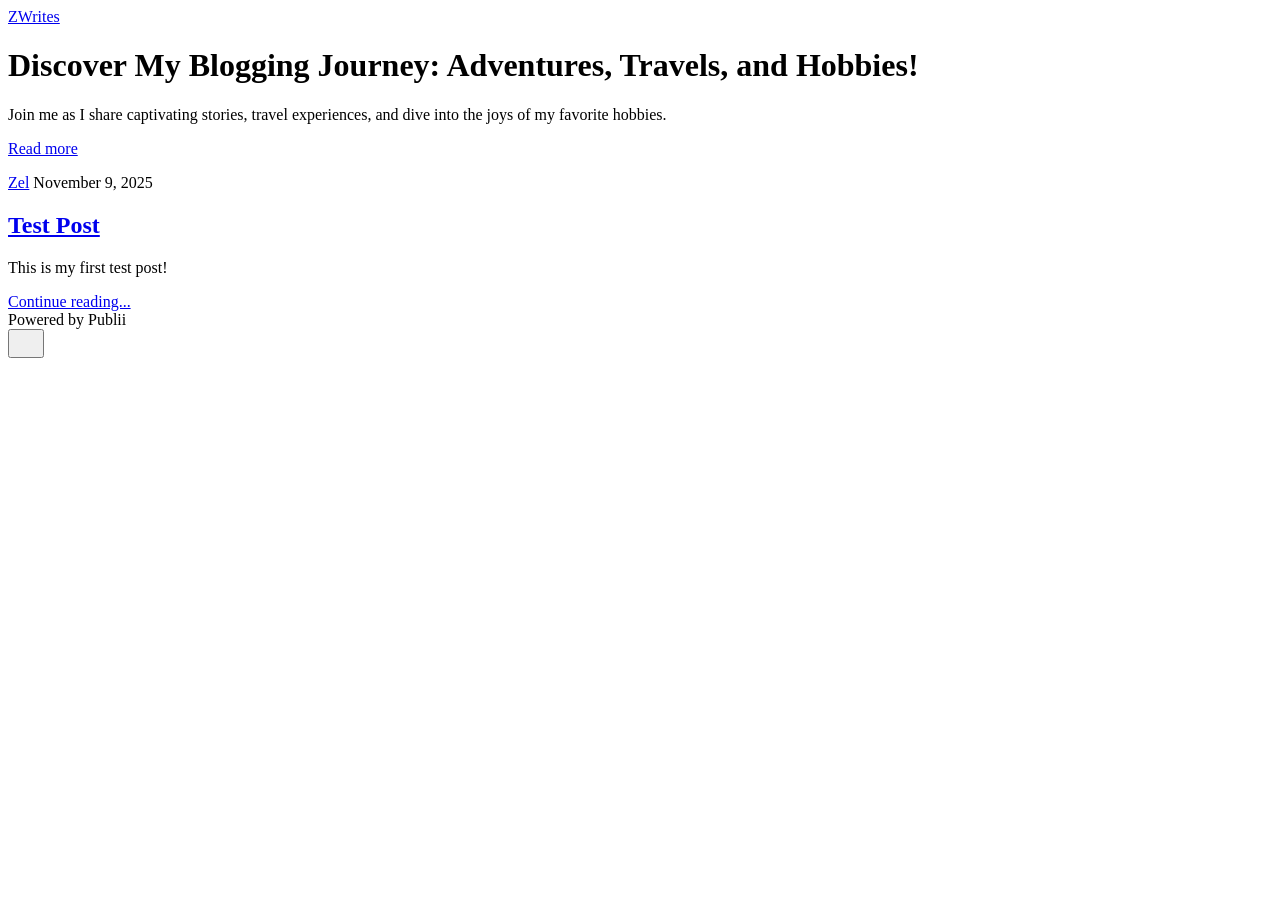
==== index.html @ c931c171 "Updated from Publii" ====
<!DOCTYPE html><html lang="en-gb"><head><meta charset="utf-8"><meta http-equiv="X-UA-Compatible" content="IE=edge"><meta name="viewport" content="width=device-width,initial-scale=1"><title>ZWrites</title><meta name="generator" content="Publii Open-Source CMS for Static Site"><link rel="canonical" href="https://zel-writes.com/"><link rel="alternate" type="application/atom+xml" href="https://zel-writes.com/feed.xml" title="ZWrites - RSS"><link rel="alternate" type="application/json" href="https://zel-writes.com/feed.json" title="ZWrites - JSON"><meta property="og:title" content="ZWrites"><meta property="og:site_name" content="ZWrites"><meta property="og:description" content=""><meta property="og:url" content="https://zel-writes.com/"><meta property="og:type" content="website"><link rel="stylesheet" href="https://zel-writes.com/assets/css/style.css?v=b09e72b2ca1a38c969d44da51bb22509"><script type="application/ld+json">{"@context":"http://schema.org","@type":"Organization","name":"ZWrites","url":"https://zel-writes.com/"}</script><noscript><style>img[loading] {
                    opacity: 1;
                }</style></noscript></head><body class="home-template"><header class="top js-header"><a class="logo" href="https://zel-writes.com/">ZWrites</a></header><main><div class="hero hero--noimage"><header class="hero__content"><div class="wrapper"><h1>Discover My Blogging Journey: Adventures, Travels, and Hobbies!</h1><p>Join me as I share captivating stories, travel experiences, and dive into the joys of my favorite hobbies.</p><p><a href="#" class="btn">Read more</a></p></div></header></div><div class="wrapper feed"><article class="feed__item feed__item--centered"><div class="feed__content"><header><div class="feed__meta"><a href="https://zel-writes.com/authors/zel/" class="feed__author">Zel</a> <time datetime="2025-11-09T13:26" class="feed__date">November 9, 2025</time></div><h2 class="feed__title"><a href="https://zel-writes.com/test-post.html">Test Post</a></h2></header><p>This is my first test post!</p><a href="https://zel-writes.com/test-post.html" class="readmore feed__readmore">Continue reading...</a></div></article></div></main><footer class="footer"><div class="wrapper"><div class="footer__copyright">Powered by Publii</div><button id="backToTop" class="footer__bttop" aria-label="Back to top" title="Back to top"><svg width="20" height="20"><use xlink:href="https://zel-writes.com/assets/svg/svg-map.svg#toparrow"/></svg></button></div></footer><script defer="defer" src="https://zel-writes.com/assets/js/scripts.min.js?v=ffcbea6c02c8178d10092962b235a5b0"></script><script>window.publiiThemeMenuConfig={mobileMenuMode:'sidebar',animationSpeed:300,submenuWidth: 'auto',doubleClickTime:500,mobileMenuExpandableSubmenus:true,relatedContainerForOverlayMenuSelector:'.top'};</script><script>var images = document.querySelectorAll('img[loading]');
        for (var i = 0; i < images.length; i++) {
            if (images[i].complete) {
                images[i].classList.add('is-loaded');
            } else {
                images[i].addEventListener('load', function () {
                    this.classList.add('is-loaded');
                }, false);
            }
        }</script></body></html>
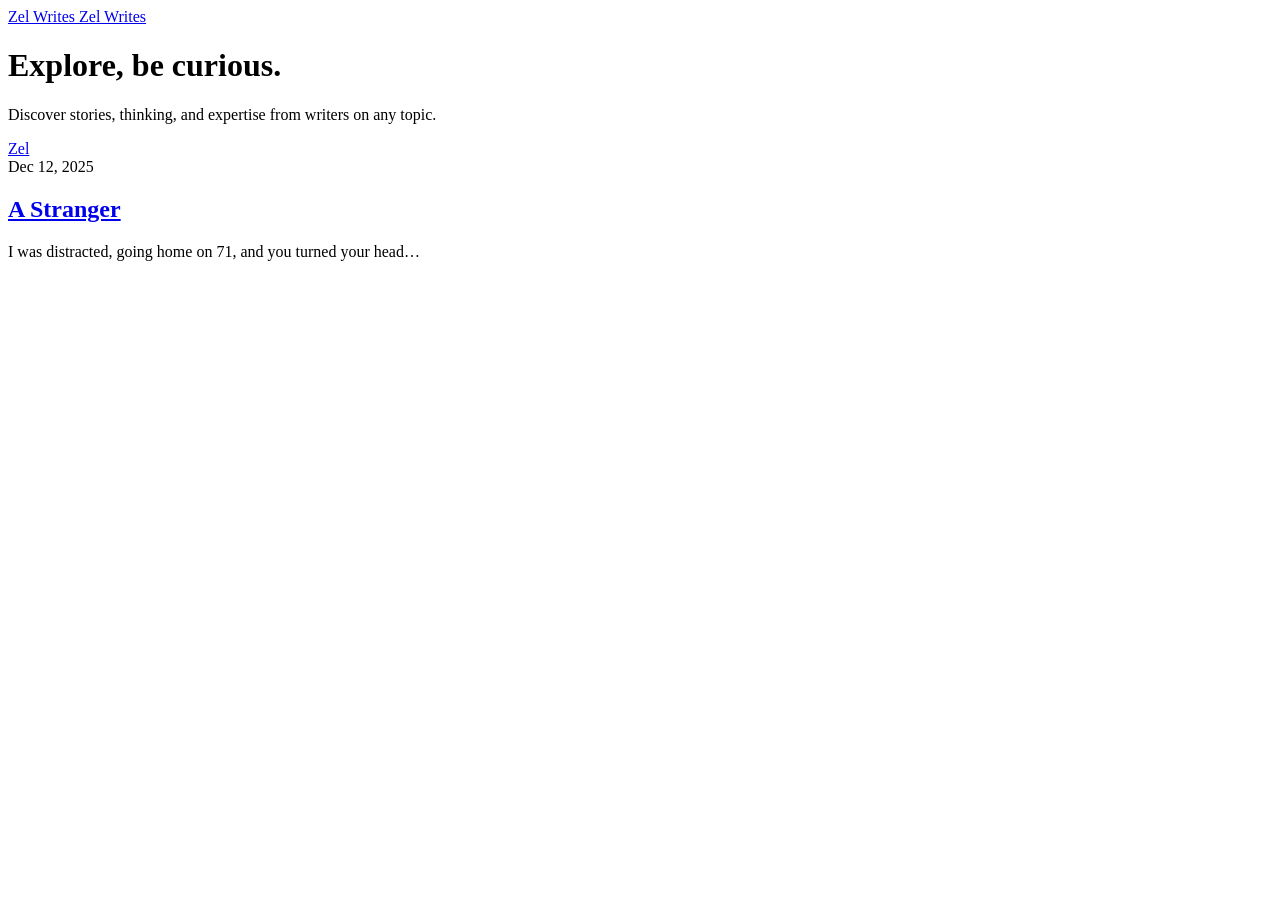
==== commit e0f9040e: "Updated from Publii" ====
--- a/index.html
+++ b/index.html
@@ -1,6 +1,6 @@
-<!DOCTYPE html><html lang="en-gb"><head><meta charset="utf-8"><meta http-equiv="X-UA-Compatible" content="IE=edge"><meta name="viewport" content="width=device-width,initial-scale=1"><title>ZWrites</title><meta name="generator" content="Publii Open-Source CMS for Static Site"><link rel="canonical" href="https://zel-writes.com/"><link rel="alternate" type="application/atom+xml" href="https://zel-writes.com/feed.xml" title="ZWrites - RSS"><link rel="alternate" type="application/json" href="https://zel-writes.com/feed.json" title="ZWrites - JSON"><meta property="og:title" content="ZWrites"><meta property="og:site_name" content="ZWrites"><meta property="og:description" content=""><meta property="og:url" content="https://zel-writes.com/"><meta property="og:type" content="website"><link rel="stylesheet" href="https://zel-writes.com/assets/css/style.css?v=b09e72b2ca1a38c969d44da51bb22509"><script type="application/ld+json">{"@context":"http://schema.org","@type":"Organization","name":"ZWrites","url":"https://zel-writes.com/"}</script><noscript><style>img[loading] {
+<!DOCTYPE html><html lang="en-us"><head><meta charset="utf-8"><meta http-equiv="X-UA-Compatible" content="IE=edge"><meta name="viewport" content="width=device-width,initial-scale=1"><title>Zel Writes</title><meta name="generator" content="Publii Open-Source CMS for Static Site"><link rel="canonical" href="https://zel-writes.com/"><link rel="alternate" type="application/atom+xml" href="https://zel-writes.com/feed.xml" title="Zel Writes  - RSS"><link rel="alternate" type="application/json" href="https://zel-writes.com/feed.json" title="Zel Writes  - JSON"><meta property="og:title" content="Zel Writes "><meta property="og:site_name" content="Zel Writes "><meta property="og:description" content=""><meta property="og:url" content="https://zel-writes.com/"><meta property="og:type" content="website"><link rel="stylesheet" href="https://zel-writes.com/assets/css/style.css?v=0dbe2aa6ff68ee10c9eaf9a26e93ae05"><script type="application/ld+json">{"@context":"http://schema.org","@type":"Organization","name":"Zel Writes ","url":"https://zel-writes.com/"}</script><noscript><style>img[loading] {
                     opacity: 1;
-                }</style></noscript></head><body class="home-template"><header class="top js-header"><a class="logo" href="https://zel-writes.com/">ZWrites</a></header><main><div class="hero hero--noimage"><header class="hero__content"><div class="wrapper"><h1>Discover My Blogging Journey: Adventures, Travels, and Hobbies!</h1><p>Join me as I share captivating stories, travel experiences, and dive into the joys of my favorite hobbies.</p><p><a href="#" class="btn">Read more</a></p></div></header></div><div class="wrapper feed"><article class="feed__item feed__item--centered"><div class="feed__content"><header><div class="feed__meta"><a href="https://zel-writes.com/authors/zel/" class="feed__author">Zel</a> <time datetime="2025-11-09T13:26" class="feed__date">November 9, 2025</time></div><h2 class="feed__title"><a href="https://zel-writes.com/test-post.html">Test Post</a></h2></header><p>This is my first test post!</p><a href="https://zel-writes.com/test-post.html" class="readmore feed__readmore">Continue reading...</a></div></article></div></main><footer class="footer"><div class="wrapper"><div class="footer__copyright">Powered by Publii</div><button id="backToTop" class="footer__bttop" aria-label="Back to top" title="Back to top"><svg width="20" height="20"><use xlink:href="https://zel-writes.com/assets/svg/svg-map.svg#toparrow"/></svg></button></div></footer><script defer="defer" src="https://zel-writes.com/assets/js/scripts.min.js?v=ffcbea6c02c8178d10092962b235a5b0"></script><script>window.publiiThemeMenuConfig={mobileMenuMode:'sidebar',animationSpeed:300,submenuWidth: 'auto',doubleClickTime:500,mobileMenuExpandableSubmenus:true,relatedContainerForOverlayMenuSelector:'.top'};</script><script>var images = document.querySelectorAll('img[loading]');
+                }</style></noscript></head><body class="home-template"><div class="container container--nosidebar"><div class="left-bar"><div class="left-bar__inner"><header class="header"><a class="logo" href="https://zel-writes.com/">Zel Writes </a><a class="logo logo--atbottom" href="https://zel-writes.com/">Zel Writes</a></header></div></div><main class="main"><div class="hero"><div class="main__inner"><h1>Explore, be curious.</h1><p>Discover stories, thinking, and expertise from writers on any topic.</p></div></div><div class="main__inner"><article class="c-card"><div class="c-card__meta"><div class="c-card__author"><a href="https://zel-writes.com/authors/zel/">Zel</a></div><time datetime="2025-12-12T12:43">Dec 12, 2025</time></div><header class="c-card__header"><h2 class="c-card__title"><a href="https://zel-writes.com/a-stranger/">A Stranger</a></h2><p>I was distracted, going home on 71, and you turned your head&hellip;</p></header></article></div></main></div><script defer="defer" src="https://zel-writes.com/assets/js/scripts.min.js?v=b2d91bcadbf5db401b76eb5bb3092eb7"></script><script>var images = document.querySelectorAll('img[loading]');
         for (var i = 0; i < images.length; i++) {
             if (images[i].complete) {
                 images[i].classList.add('is-loaded');
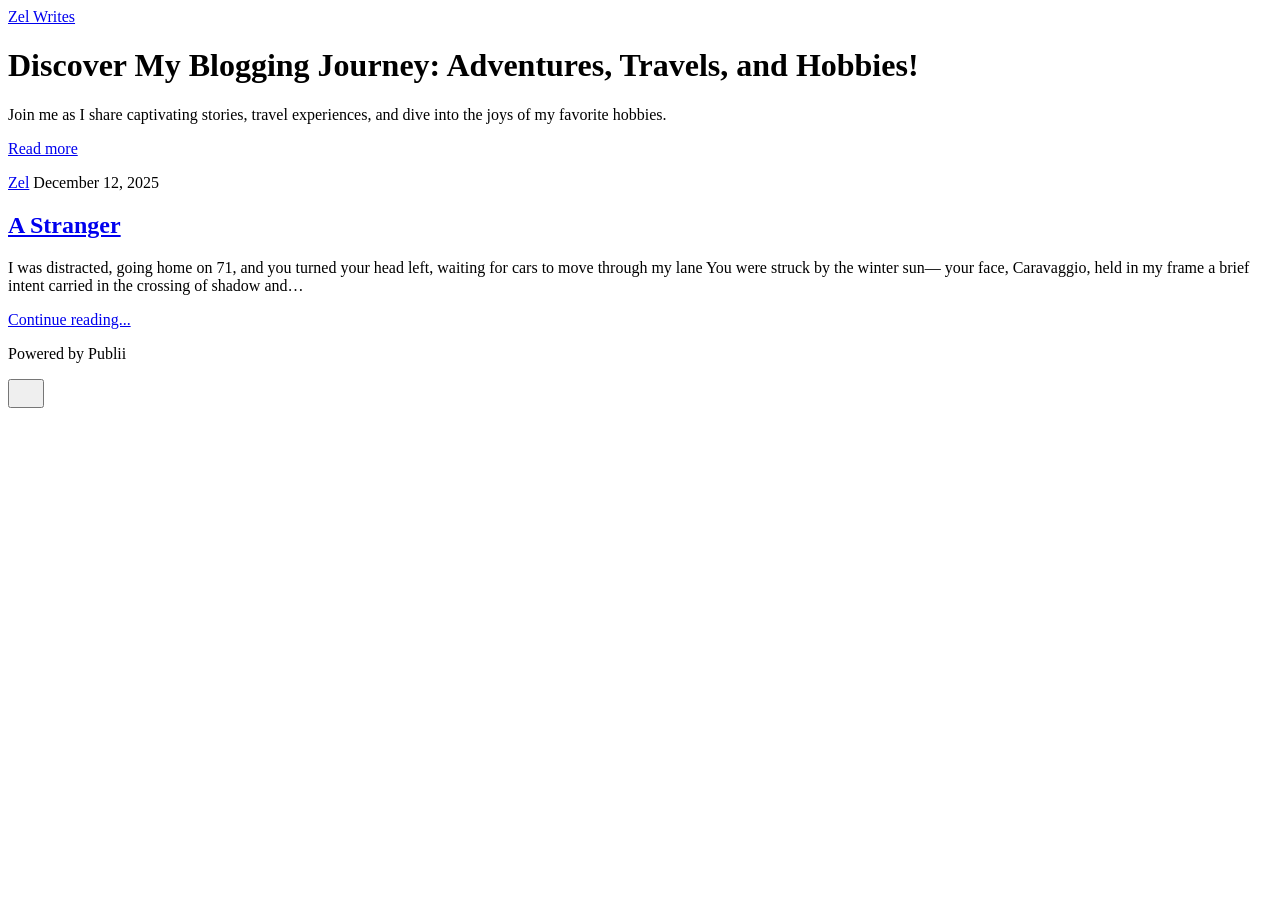
==== commit f2baa153: "Updated from Publii" ====
--- a/index.html
+++ b/index.html
@@ -1,6 +1,6 @@
-<!DOCTYPE html><html lang="en-us"><head><meta charset="utf-8"><meta http-equiv="X-UA-Compatible" content="IE=edge"><meta name="viewport" content="width=device-width,initial-scale=1"><title>Zel Writes</title><meta name="generator" content="Publii Open-Source CMS for Static Site"><link rel="canonical" href="https://zel-writes.com/"><link rel="alternate" type="application/atom+xml" href="https://zel-writes.com/feed.xml" title="Zel Writes  - RSS"><link rel="alternate" type="application/json" href="https://zel-writes.com/feed.json" title="Zel Writes  - JSON"><meta property="og:title" content="Zel Writes "><meta property="og:site_name" content="Zel Writes "><meta property="og:description" content=""><meta property="og:url" content="https://zel-writes.com/"><meta property="og:type" content="website"><link rel="stylesheet" href="https://zel-writes.com/assets/css/style.css?v=0dbe2aa6ff68ee10c9eaf9a26e93ae05"><script type="application/ld+json">{"@context":"http://schema.org","@type":"Organization","name":"Zel Writes ","url":"https://zel-writes.com/"}</script><noscript><style>img[loading] {
+<!DOCTYPE html><html lang="en-us"><head><meta charset="utf-8"><meta http-equiv="X-UA-Compatible" content="IE=edge"><meta name="viewport" content="width=device-width,initial-scale=1"><title>Zel Writes</title><meta name="generator" content="Publii Open-Source CMS for Static Site"><link rel="canonical" href="https://zel-writes.com/"><link rel="alternate" type="application/atom+xml" href="https://zel-writes.com/feed.xml" title="Zel Writes  - RSS"><link rel="alternate" type="application/json" href="https://zel-writes.com/feed.json" title="Zel Writes  - JSON"><meta property="og:title" content="Zel Writes "><meta property="og:site_name" content="Zel Writes "><meta property="og:description" content=""><meta property="og:url" content="https://zel-writes.com/"><meta property="og:type" content="website"><link rel="stylesheet" href="https://zel-writes.com/assets/css/style.css?v=b09e72b2ca1a38c969d44da51bb22509"><script type="application/ld+json">{"@context":"http://schema.org","@type":"Organization","name":"Zel Writes ","url":"https://zel-writes.com/"}</script><noscript><style>img[loading] {
                     opacity: 1;
-                }</style></noscript></head><body class="home-template"><div class="container container--nosidebar"><div class="left-bar"><div class="left-bar__inner"><header class="header"><a class="logo" href="https://zel-writes.com/">Zel Writes </a><a class="logo logo--atbottom" href="https://zel-writes.com/">Zel Writes</a></header></div></div><main class="main"><div class="hero"><div class="main__inner"><h1>Explore, be curious.</h1><p>Discover stories, thinking, and expertise from writers on any topic.</p></div></div><div class="main__inner"><article class="c-card"><div class="c-card__meta"><div class="c-card__author"><a href="https://zel-writes.com/authors/zel/">Zel</a></div><time datetime="2025-12-12T12:43">Dec 12, 2025</time></div><header class="c-card__header"><h2 class="c-card__title"><a href="https://zel-writes.com/a-stranger/">A Stranger</a></h2><p>I was distracted, going home on 71, and you turned your head&hellip;</p></header></article></div></main></div><script defer="defer" src="https://zel-writes.com/assets/js/scripts.min.js?v=b2d91bcadbf5db401b76eb5bb3092eb7"></script><script>var images = document.querySelectorAll('img[loading]');
+                }</style></noscript></head><body class="home-template"><header class="top js-header"><a class="logo" href="https://zel-writes.com/">Zel Writes</a></header><main><div class="hero hero--noimage"><header class="hero__content"><div class="wrapper"><h1>Discover My Blogging Journey: Adventures, Travels, and Hobbies!</h1><p>Join me as I share captivating stories, travel experiences, and dive into the joys of my favorite hobbies.</p><p><a href="#" class="btn">Read more</a></p></div></header></div><div class="wrapper feed"><article class="feed__item feed__item--centered"><div class="feed__content"><header><div class="feed__meta"><a href="https://zel-writes.com/authors/zel/" class="feed__author">Zel</a> <time datetime="2025-12-12T12:43" class="feed__date">December 12, 2025</time></div><h2 class="feed__title"><a href="https://zel-writes.com/a-stranger/">A Stranger</a></h2></header><p>I was distracted, going home on 71, and you turned your head left, waiting for cars to move through my lane You were struck by the winter sun— your face, Caravaggio, held in my frame a brief intent carried in the crossing of shadow and&hellip;</p><a href="https://zel-writes.com/a-stranger/" class="readmore feed__readmore">Continue reading...</a></div></article></div></main><footer class="footer"><div class="wrapper"><div class="footer__copyright"><p>Powered by Publii</p></div><button id="backToTop" class="footer__bttop" aria-label="Back to top" title="Back to top"><svg width="20" height="20"><use xlink:href="https://zel-writes.com/assets/svg/svg-map.svg#toparrow"/></svg></button></div></footer><script defer="defer" src="https://zel-writes.com/assets/js/scripts.min.js?v=ffcbea6c02c8178d10092962b235a5b0"></script><script>window.publiiThemeMenuConfig={mobileMenuMode:'sidebar',animationSpeed:300,submenuWidth: 'auto',doubleClickTime:500,mobileMenuExpandableSubmenus:true,relatedContainerForOverlayMenuSelector:'.top'};</script><script>var images = document.querySelectorAll('img[loading]');
         for (var i = 0; i < images.length; i++) {
             if (images[i].complete) {
                 images[i].classList.add('is-loaded');
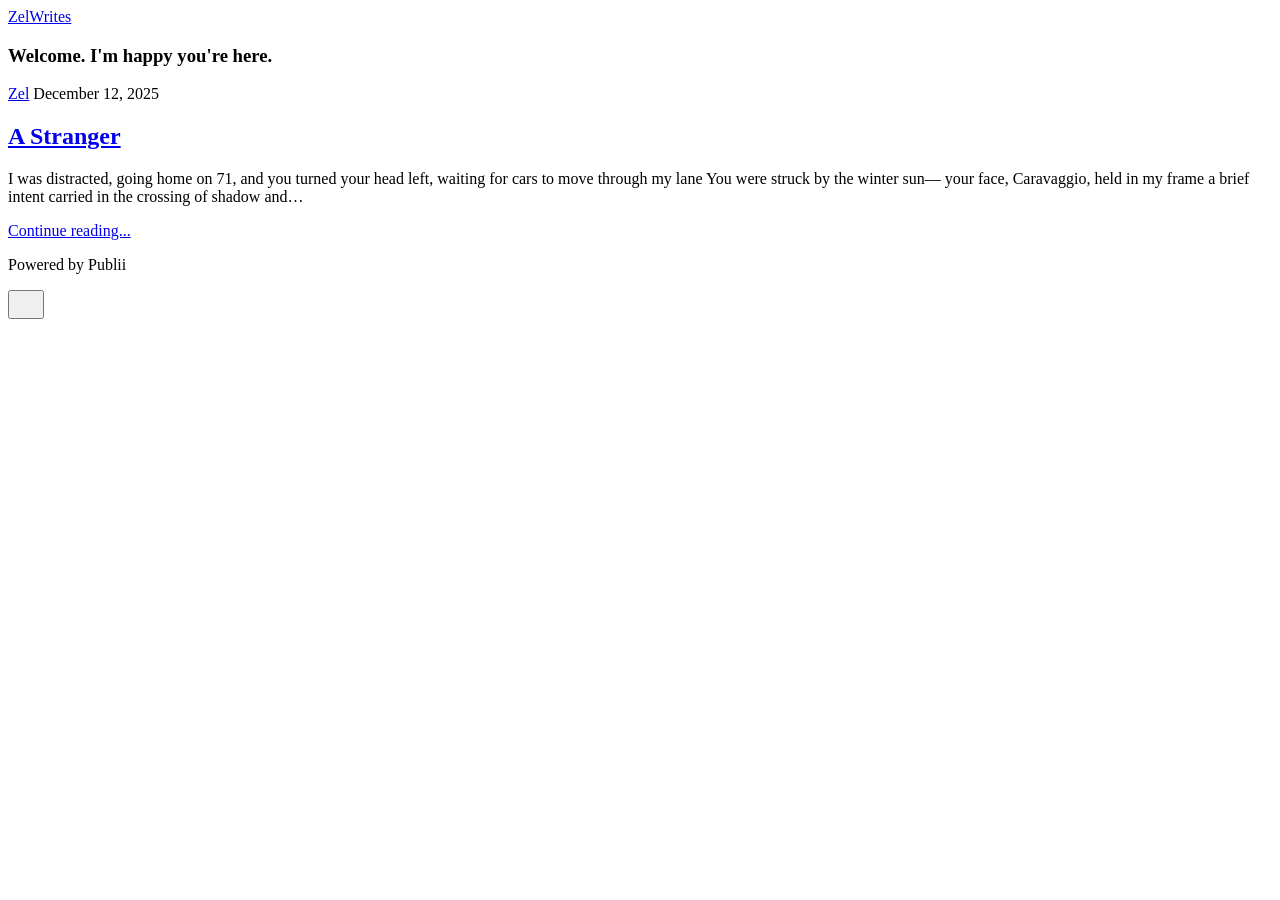
==== commit 32af057e: "Updated from Publii" ====
--- a/index.html
+++ b/index.html
@@ -1,6 +1,6 @@
-<!DOCTYPE html><html lang="en-us"><head><meta charset="utf-8"><meta http-equiv="X-UA-Compatible" content="IE=edge"><meta name="viewport" content="width=device-width,initial-scale=1"><title>Zel Writes</title><meta name="generator" content="Publii Open-Source CMS for Static Site"><link rel="canonical" href="https://zel-writes.com/"><link rel="alternate" type="application/atom+xml" href="https://zel-writes.com/feed.xml" title="Zel Writes  - RSS"><link rel="alternate" type="application/json" href="https://zel-writes.com/feed.json" title="Zel Writes  - JSON"><meta property="og:title" content="Zel Writes "><meta property="og:site_name" content="Zel Writes "><meta property="og:description" content=""><meta property="og:url" content="https://zel-writes.com/"><meta property="og:type" content="website"><link rel="stylesheet" href="https://zel-writes.com/assets/css/style.css?v=b09e72b2ca1a38c969d44da51bb22509"><script type="application/ld+json">{"@context":"http://schema.org","@type":"Organization","name":"Zel Writes ","url":"https://zel-writes.com/"}</script><noscript><style>img[loading] {
+<!DOCTYPE html><html lang="en-us"><head><meta charset="utf-8"><meta http-equiv="X-UA-Compatible" content="IE=edge"><meta name="viewport" content="width=device-width,initial-scale=1"><title>ZelWrites</title><meta name="generator" content="Publii Open-Source CMS for Static Site"><link rel="canonical" href="https://zel-writes.com/"><link rel="alternate" type="application/atom+xml" href="https://zel-writes.com/feed.xml" title="ZelWrites - RSS"><link rel="alternate" type="application/json" href="https://zel-writes.com/feed.json" title="ZelWrites - JSON"><meta property="og:title" content="ZelWrites"><meta property="og:site_name" content="ZelWrites"><meta property="og:description" content=""><meta property="og:url" content="https://zel-writes.com/"><meta property="og:type" content="website"><link rel="stylesheet" href="https://zel-writes.com/assets/css/style.css?v=b09e72b2ca1a38c969d44da51bb22509"><script type="application/ld+json">{"@context":"http://schema.org","@type":"Organization","name":"ZelWrites","url":"https://zel-writes.com/"}</script><noscript><style>img[loading] {
                     opacity: 1;
-                }</style></noscript></head><body class="home-template"><header class="top js-header"><a class="logo" href="https://zel-writes.com/">Zel Writes</a></header><main><div class="hero hero--noimage"><header class="hero__content"><div class="wrapper"><h1>Discover My Blogging Journey: Adventures, Travels, and Hobbies!</h1><p>Join me as I share captivating stories, travel experiences, and dive into the joys of my favorite hobbies.</p><p><a href="#" class="btn">Read more</a></p></div></header></div><div class="wrapper feed"><article class="feed__item feed__item--centered"><div class="feed__content"><header><div class="feed__meta"><a href="https://zel-writes.com/authors/zel/" class="feed__author">Zel</a> <time datetime="2025-12-12T12:43" class="feed__date">December 12, 2025</time></div><h2 class="feed__title"><a href="https://zel-writes.com/a-stranger/">A Stranger</a></h2></header><p>I was distracted, going home on 71, and you turned your head left, waiting for cars to move through my lane You were struck by the winter sun— your face, Caravaggio, held in my frame a brief intent carried in the crossing of shadow and&hellip;</p><a href="https://zel-writes.com/a-stranger/" class="readmore feed__readmore">Continue reading...</a></div></article></div></main><footer class="footer"><div class="wrapper"><div class="footer__copyright"><p>Powered by Publii</p></div><button id="backToTop" class="footer__bttop" aria-label="Back to top" title="Back to top"><svg width="20" height="20"><use xlink:href="https://zel-writes.com/assets/svg/svg-map.svg#toparrow"/></svg></button></div></footer><script defer="defer" src="https://zel-writes.com/assets/js/scripts.min.js?v=ffcbea6c02c8178d10092962b235a5b0"></script><script>window.publiiThemeMenuConfig={mobileMenuMode:'sidebar',animationSpeed:300,submenuWidth: 'auto',doubleClickTime:500,mobileMenuExpandableSubmenus:true,relatedContainerForOverlayMenuSelector:'.top'};</script><script>var images = document.querySelectorAll('img[loading]');
+                }</style></noscript></head><body class="home-template"><header class="top js-header"><a class="logo" href="https://zel-writes.com/">ZelWrites</a></header><main><div class="hero hero--noimage"><header class="hero__content"><div class="wrapper"><h3><strong>Welcome. I'm happy you're here. </strong></h3></div></header></div><div class="wrapper feed"><article class="feed__item feed__item--centered"><div class="feed__content"><header><div class="feed__meta"><a href="https://zel-writes.com/authors/zel/" class="feed__author">Zel</a> <time datetime="2025-12-12T12:43" class="feed__date">December 12, 2025</time></div><h2 class="feed__title"><a href="https://zel-writes.com/a-stranger/">A Stranger</a></h2></header><p>I was distracted, going home on 71, and you turned your head left, waiting for cars to move through my lane You were struck by the winter sun— your face, Caravaggio, held in my frame a brief intent carried in the crossing of shadow and&hellip;</p><a href="https://zel-writes.com/a-stranger/" class="readmore feed__readmore">Continue reading...</a></div></article></div></main><footer class="footer"><div class="wrapper"><div class="footer__copyright"><p>Powered by Publii</p></div><button id="backToTop" class="footer__bttop" aria-label="Back to top" title="Back to top"><svg width="20" height="20"><use xlink:href="https://zel-writes.com/assets/svg/svg-map.svg#toparrow"/></svg></button></div></footer><script defer="defer" src="https://zel-writes.com/assets/js/scripts.min.js?v=ffcbea6c02c8178d10092962b235a5b0"></script><script>window.publiiThemeMenuConfig={mobileMenuMode:'sidebar',animationSpeed:300,submenuWidth: 'auto',doubleClickTime:500,mobileMenuExpandableSubmenus:true,relatedContainerForOverlayMenuSelector:'.top'};</script><script>var images = document.querySelectorAll('img[loading]');
         for (var i = 0; i < images.length; i++) {
             if (images[i].complete) {
                 images[i].classList.add('is-loaded');
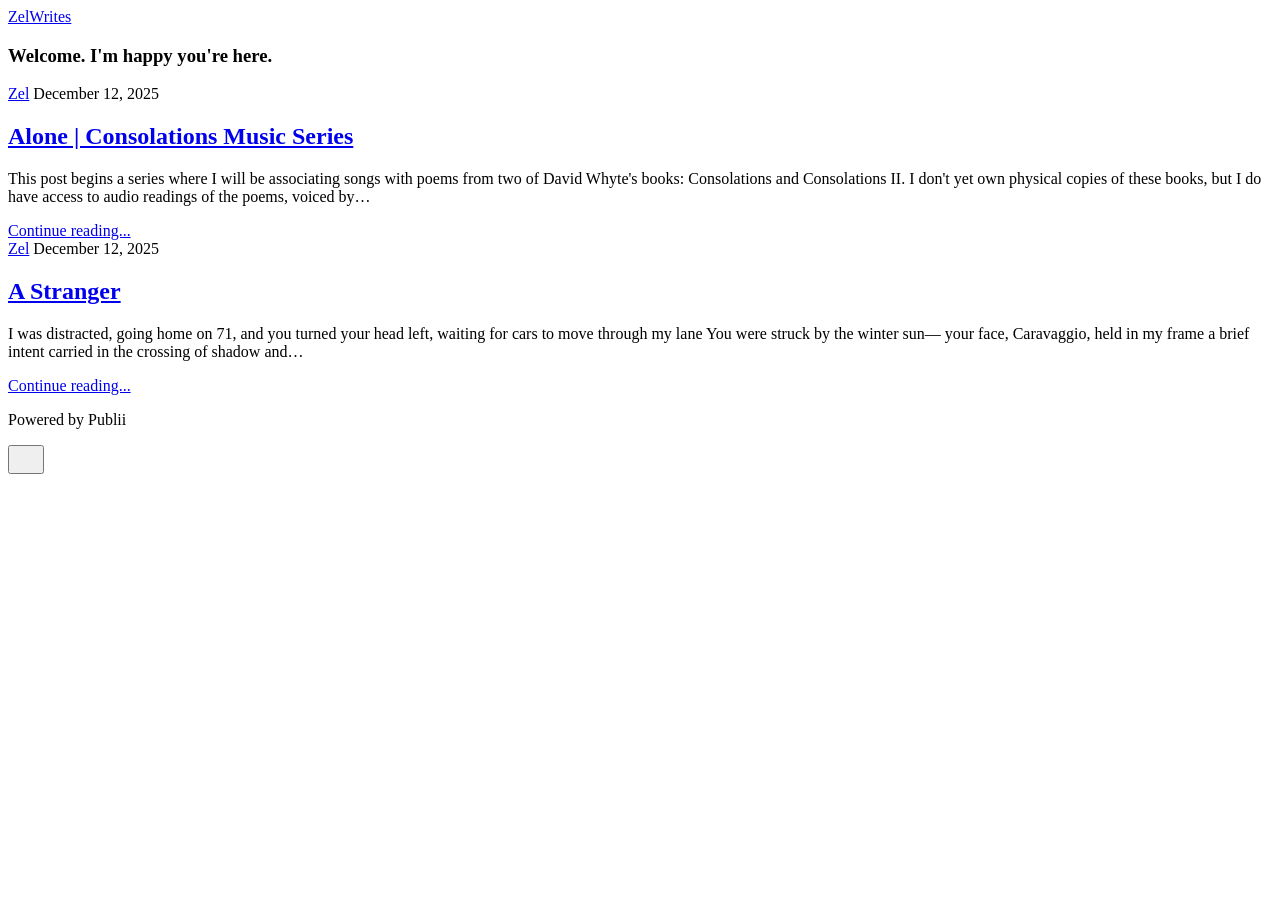
==== commit 909ef6fb: "Updated from Publii" ====
--- a/index.html
+++ b/index.html
@@ -1,6 +1,6 @@
 <!DOCTYPE html><html lang="en-us"><head><meta charset="utf-8"><meta http-equiv="X-UA-Compatible" content="IE=edge"><meta name="viewport" content="width=device-width,initial-scale=1"><title>ZelWrites</title><meta name="generator" content="Publii Open-Source CMS for Static Site"><link rel="canonical" href="https://zel-writes.com/"><link rel="alternate" type="application/atom+xml" href="https://zel-writes.com/feed.xml" title="ZelWrites - RSS"><link rel="alternate" type="application/json" href="https://zel-writes.com/feed.json" title="ZelWrites - JSON"><meta property="og:title" content="ZelWrites"><meta property="og:site_name" content="ZelWrites"><meta property="og:description" content=""><meta property="og:url" content="https://zel-writes.com/"><meta property="og:type" content="website"><link rel="stylesheet" href="https://zel-writes.com/assets/css/style.css?v=b09e72b2ca1a38c969d44da51bb22509"><script type="application/ld+json">{"@context":"http://schema.org","@type":"Organization","name":"ZelWrites","url":"https://zel-writes.com/"}</script><noscript><style>img[loading] {
                     opacity: 1;
-                }</style></noscript></head><body class="home-template"><header class="top js-header"><a class="logo" href="https://zel-writes.com/">ZelWrites</a></header><main><div class="hero hero--noimage"><header class="hero__content"><div class="wrapper"><h3><strong>Welcome. I'm happy you're here. </strong></h3></div></header></div><div class="wrapper feed"><article class="feed__item feed__item--centered"><div class="feed__content"><header><div class="feed__meta"><a href="https://zel-writes.com/authors/zel/" class="feed__author">Zel</a> <time datetime="2025-12-12T12:43" class="feed__date">December 12, 2025</time></div><h2 class="feed__title"><a href="https://zel-writes.com/a-stranger/">A Stranger</a></h2></header><p>I was distracted, going home on 71, and you turned your head left, waiting for cars to move through my lane You were struck by the winter sun— your face, Caravaggio, held in my frame a brief intent carried in the crossing of shadow and&hellip;</p><a href="https://zel-writes.com/a-stranger/" class="readmore feed__readmore">Continue reading...</a></div></article></div></main><footer class="footer"><div class="wrapper"><div class="footer__copyright"><p>Powered by Publii</p></div><button id="backToTop" class="footer__bttop" aria-label="Back to top" title="Back to top"><svg width="20" height="20"><use xlink:href="https://zel-writes.com/assets/svg/svg-map.svg#toparrow"/></svg></button></div></footer><script defer="defer" src="https://zel-writes.com/assets/js/scripts.min.js?v=ffcbea6c02c8178d10092962b235a5b0"></script><script>window.publiiThemeMenuConfig={mobileMenuMode:'sidebar',animationSpeed:300,submenuWidth: 'auto',doubleClickTime:500,mobileMenuExpandableSubmenus:true,relatedContainerForOverlayMenuSelector:'.top'};</script><script>var images = document.querySelectorAll('img[loading]');
+                }</style></noscript></head><body class="home-template"><header class="top js-header"><a class="logo" href="https://zel-writes.com/">ZelWrites</a></header><main><div class="hero hero--noimage"><header class="hero__content"><div class="wrapper"><h3><strong>Welcome. I'm happy you're here. </strong></h3></div></header></div><div class="wrapper feed"><article class="feed__item feed__item--centered"><div class="feed__content"><header><div class="feed__meta"><a href="https://zel-writes.com/authors/zel/" class="feed__author">Zel</a> <time datetime="2025-12-12T12:45" class="feed__date">December 12, 2025</time></div><h2 class="feed__title"><a href="https://zel-writes.com/consolations-music-pairing/">Alone | Consolations Music Series</a></h2></header><p>This post begins a series where I will be associating songs with poems from two of David Whyte's books: Consolations and Consolations II. I don't yet own physical copies of these books, but I do have access to audio readings of the poems, voiced by&hellip;</p><a href="https://zel-writes.com/consolations-music-pairing/" class="readmore feed__readmore">Continue reading...</a></div></article><article class="feed__item feed__item--centered"><div class="feed__content"><header><div class="feed__meta"><a href="https://zel-writes.com/authors/zel/" class="feed__author">Zel</a> <time datetime="2025-12-12T12:43" class="feed__date">December 12, 2025</time></div><h2 class="feed__title"><a href="https://zel-writes.com/a-stranger/">A Stranger</a></h2></header><p>I was distracted, going home on 71, and you turned your head left, waiting for cars to move through my lane You were struck by the winter sun— your face, Caravaggio, held in my frame a brief intent carried in the crossing of shadow and&hellip;</p><a href="https://zel-writes.com/a-stranger/" class="readmore feed__readmore">Continue reading...</a></div></article></div></main><footer class="footer"><div class="wrapper"><div class="footer__copyright"><p>Powered by Publii</p></div><button id="backToTop" class="footer__bttop" aria-label="Back to top" title="Back to top"><svg width="20" height="20"><use xlink:href="https://zel-writes.com/assets/svg/svg-map.svg#toparrow"/></svg></button></div></footer><script defer="defer" src="https://zel-writes.com/assets/js/scripts.min.js?v=ffcbea6c02c8178d10092962b235a5b0"></script><script>window.publiiThemeMenuConfig={mobileMenuMode:'sidebar',animationSpeed:300,submenuWidth: 'auto',doubleClickTime:500,mobileMenuExpandableSubmenus:true,relatedContainerForOverlayMenuSelector:'.top'};</script><script>var images = document.querySelectorAll('img[loading]');
         for (var i = 0; i < images.length; i++) {
             if (images[i].complete) {
                 images[i].classList.add('is-loaded');
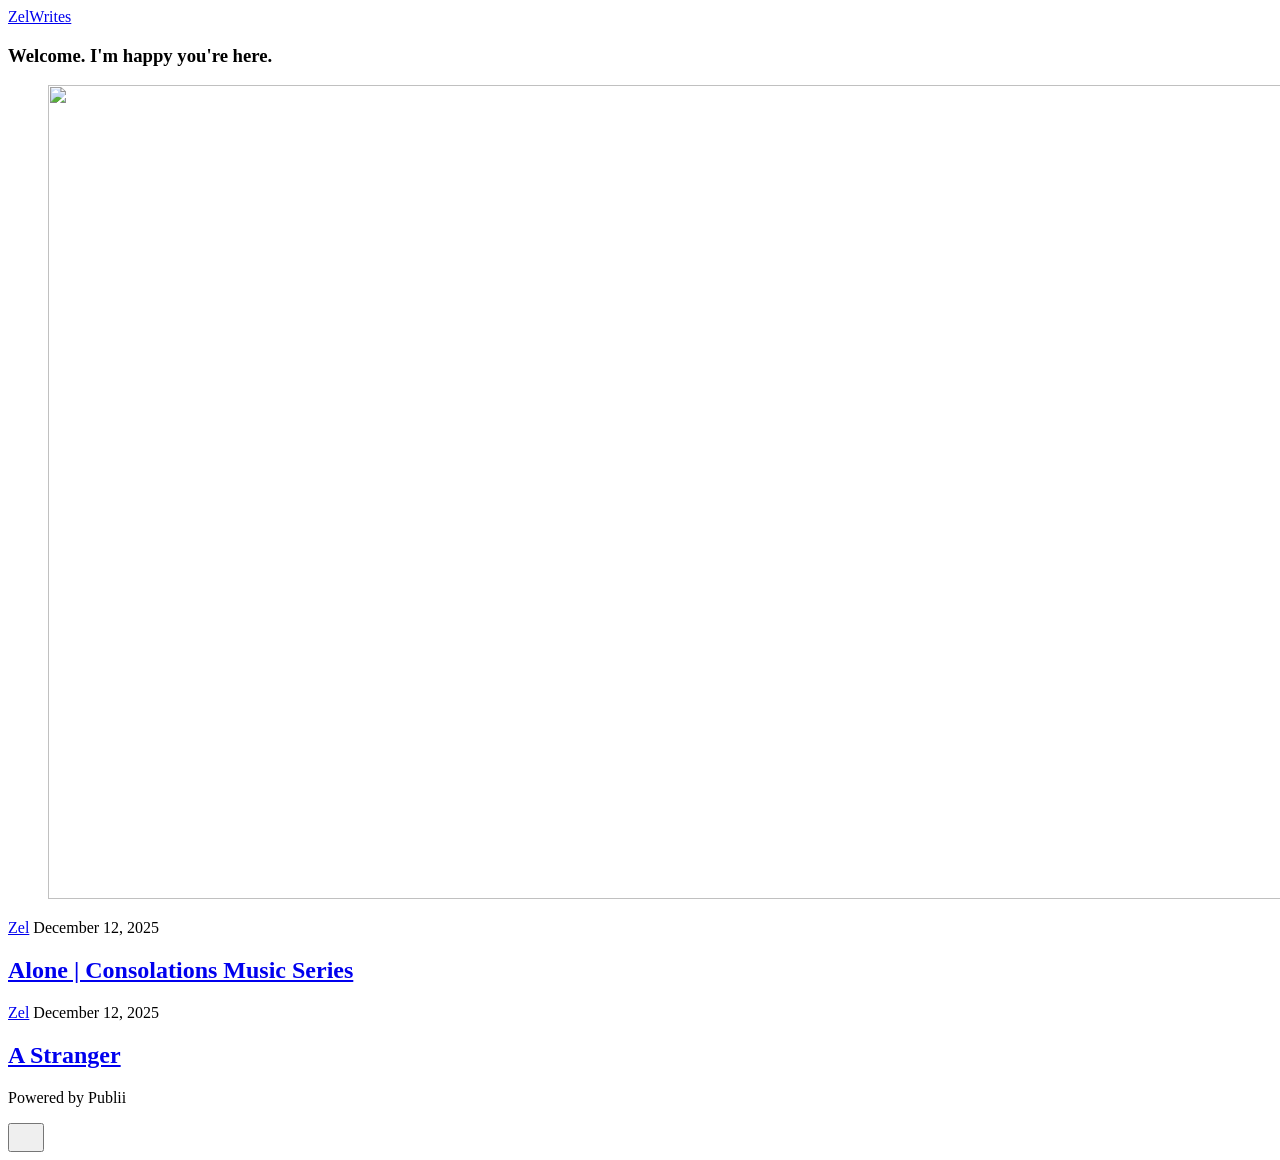
==== commit 64b772f3: "Updated from Publii" ====
--- a/index.html
+++ b/index.html
@@ -1,6 +1,6 @@
-<!DOCTYPE html><html lang="en-us"><head><meta charset="utf-8"><meta http-equiv="X-UA-Compatible" content="IE=edge"><meta name="viewport" content="width=device-width,initial-scale=1"><title>ZelWrites</title><meta name="generator" content="Publii Open-Source CMS for Static Site"><link rel="canonical" href="https://zel-writes.com/"><link rel="alternate" type="application/atom+xml" href="https://zel-writes.com/feed.xml" title="ZelWrites - RSS"><link rel="alternate" type="application/json" href="https://zel-writes.com/feed.json" title="ZelWrites - JSON"><meta property="og:title" content="ZelWrites"><meta property="og:site_name" content="ZelWrites"><meta property="og:description" content=""><meta property="og:url" content="https://zel-writes.com/"><meta property="og:type" content="website"><link rel="stylesheet" href="https://zel-writes.com/assets/css/style.css?v=b09e72b2ca1a38c969d44da51bb22509"><script type="application/ld+json">{"@context":"http://schema.org","@type":"Organization","name":"ZelWrites","url":"https://zel-writes.com/"}</script><noscript><style>img[loading] {
+<!DOCTYPE html><html lang="en-us"><head><meta charset="utf-8"><meta http-equiv="X-UA-Compatible" content="IE=edge"><meta name="viewport" content="width=device-width,initial-scale=1"><title>ZelWrites</title><meta name="generator" content="Publii Open-Source CMS for Static Site"><link rel="canonical" href="https://zel-writes.com/"><link rel="alternate" type="application/atom+xml" href="https://zel-writes.com/feed.xml" title="ZelWrites - RSS"><link rel="alternate" type="application/json" href="https://zel-writes.com/feed.json" title="ZelWrites - JSON"><meta property="og:title" content="ZelWrites"><meta property="og:site_name" content="ZelWrites"><meta property="og:description" content=""><meta property="og:url" content="https://zel-writes.com/"><meta property="og:type" content="website"><link rel="preload" href="https://zel-writes.com/assets/dynamic/fonts/brygada1918/brygada1918.woff2" as="font" type="font/woff2" crossorigin><link rel="preload" href="https://zel-writes.com/assets/dynamic/fonts/brygada1918/brygada1918-italic.woff2" as="font" type="font/woff2" crossorigin><link rel="stylesheet" href="https://zel-writes.com/assets/css/style.css?v=a9ba7f41bd351750ad366569b6abcade"><script type="application/ld+json">{"@context":"http://schema.org","@type":"Organization","name":"ZelWrites","url":"https://zel-writes.com/"}</script><noscript><style>img[loading] {
                     opacity: 1;
-                }</style></noscript></head><body class="home-template"><header class="top js-header"><a class="logo" href="https://zel-writes.com/">ZelWrites</a></header><main><div class="hero hero--noimage"><header class="hero__content"><div class="wrapper"><h3><strong>Welcome. I'm happy you're here. </strong></h3></div></header></div><div class="wrapper feed"><article class="feed__item feed__item--centered"><div class="feed__content"><header><div class="feed__meta"><a href="https://zel-writes.com/authors/zel/" class="feed__author">Zel</a> <time datetime="2025-12-12T12:45" class="feed__date">December 12, 2025</time></div><h2 class="feed__title"><a href="https://zel-writes.com/consolations-music-pairing/">Alone | Consolations Music Series</a></h2></header><p>This post begins a series where I will be associating songs with poems from two of David Whyte's books: Consolations and Consolations II. I don't yet own physical copies of these books, but I do have access to audio readings of the poems, voiced by&hellip;</p><a href="https://zel-writes.com/consolations-music-pairing/" class="readmore feed__readmore">Continue reading...</a></div></article><article class="feed__item feed__item--centered"><div class="feed__content"><header><div class="feed__meta"><a href="https://zel-writes.com/authors/zel/" class="feed__author">Zel</a> <time datetime="2025-12-12T12:43" class="feed__date">December 12, 2025</time></div><h2 class="feed__title"><a href="https://zel-writes.com/a-stranger/">A Stranger</a></h2></header><p>I was distracted, going home on 71, and you turned your head left, waiting for cars to move through my lane You were struck by the winter sun— your face, Caravaggio, held in my frame a brief intent carried in the crossing of shadow and&hellip;</p><a href="https://zel-writes.com/a-stranger/" class="readmore feed__readmore">Continue reading...</a></div></article></div></main><footer class="footer"><div class="wrapper"><div class="footer__copyright"><p>Powered by Publii</p></div><button id="backToTop" class="footer__bttop" aria-label="Back to top" title="Back to top"><svg width="20" height="20"><use xlink:href="https://zel-writes.com/assets/svg/svg-map.svg#toparrow"/></svg></button></div></footer><script defer="defer" src="https://zel-writes.com/assets/js/scripts.min.js?v=ffcbea6c02c8178d10092962b235a5b0"></script><script>window.publiiThemeMenuConfig={mobileMenuMode:'sidebar',animationSpeed:300,submenuWidth: 'auto',doubleClickTime:500,mobileMenuExpandableSubmenus:true,relatedContainerForOverlayMenuSelector:'.top'};</script><script>var images = document.querySelectorAll('img[loading]');
+                }</style></noscript></head><body class="home-template"><header class="top js-header"><a class="logo" href="https://zel-writes.com/">ZelWrites</a></header><main><div class="hero"><header class="hero__content"><div class="wrapper"><h3 class="align-center"><strong>Welcome. I'm happy you're here. </strong></h3></div></header><figure class="hero__image"><div class="hero__image-wrapper"><img src="https://zel-writes.com/media/website/1280px-Caspar_David_Friedrich_-_Der_Monch_am_Meer_-_Google_Art_Project.jpg" srcset="https://zel-writes.com/media/website/responsive/1280px-Caspar_David_Friedrich_-_Der_Monch_am_Meer_-_Google_Art_Project-xs.jpg 640w, https://zel-writes.com/media/website/responsive/1280px-Caspar_David_Friedrich_-_Der_Monch_am_Meer_-_Google_Art_Project-sm.jpg 768w, https://zel-writes.com/media/website/responsive/1280px-Caspar_David_Friedrich_-_Der_Monch_am_Meer_-_Google_Art_Project-md.jpg 1024w, https://zel-writes.com/media/website/responsive/1280px-Caspar_David_Friedrich_-_Der_Monch_am_Meer_-_Google_Art_Project-lg.jpg 1366w, https://zel-writes.com/media/website/responsive/1280px-Caspar_David_Friedrich_-_Der_Monch_am_Meer_-_Google_Art_Project-xl.jpg 1600w, https://zel-writes.com/media/website/responsive/1280px-Caspar_David_Friedrich_-_Der_Monch_am_Meer_-_Google_Art_Project-2xl.jpg 1920w" sizes="88vw" loading="eager" width="1280" height="814" alt=""></div></figure></div><div class="wrapper feed"><article class="feed__item"><div class="feed__content"><header><div class="feed__meta"><a href="https://zel-writes.com/authors/zel/" class="feed__author">Zel</a> <time datetime="2025-12-12T12:45" class="feed__date">December 12, 2025</time></div><h2 class="feed__title"><a href="https://zel-writes.com/consolations-music-pairing/">Alone | Consolations Music Series</a></h2></header><p></p></div></article><article class="feed__item"><div class="feed__content"><header><div class="feed__meta"><a href="https://zel-writes.com/authors/zel/" class="feed__author">Zel</a> <time datetime="2025-12-12T12:43" class="feed__date">December 12, 2025</time></div><h2 class="feed__title"><a href="https://zel-writes.com/a-stranger/">A Stranger</a></h2></header><p></p></div></article></div></main><footer class="footer"><div class="wrapper"><div class="footer__copyright"><p>Powered by Publii</p></div><button id="backToTop" class="footer__bttop" aria-label="Back to top" title="Back to top"><svg width="20" height="20"><use xlink:href="https://zel-writes.com/assets/svg/svg-map.svg#toparrow"/></svg></button></div></footer><script defer="defer" src="https://zel-writes.com/assets/js/scripts.min.js?v=ffcbea6c02c8178d10092962b235a5b0"></script><script>window.publiiThemeMenuConfig={mobileMenuMode:'sidebar',animationSpeed:300,submenuWidth: 'auto',doubleClickTime:500,mobileMenuExpandableSubmenus:true,relatedContainerForOverlayMenuSelector:'.top'};</script><script>var images = document.querySelectorAll('img[loading]');
         for (var i = 0; i < images.length; i++) {
             if (images[i].complete) {
                 images[i].classList.add('is-loaded');
